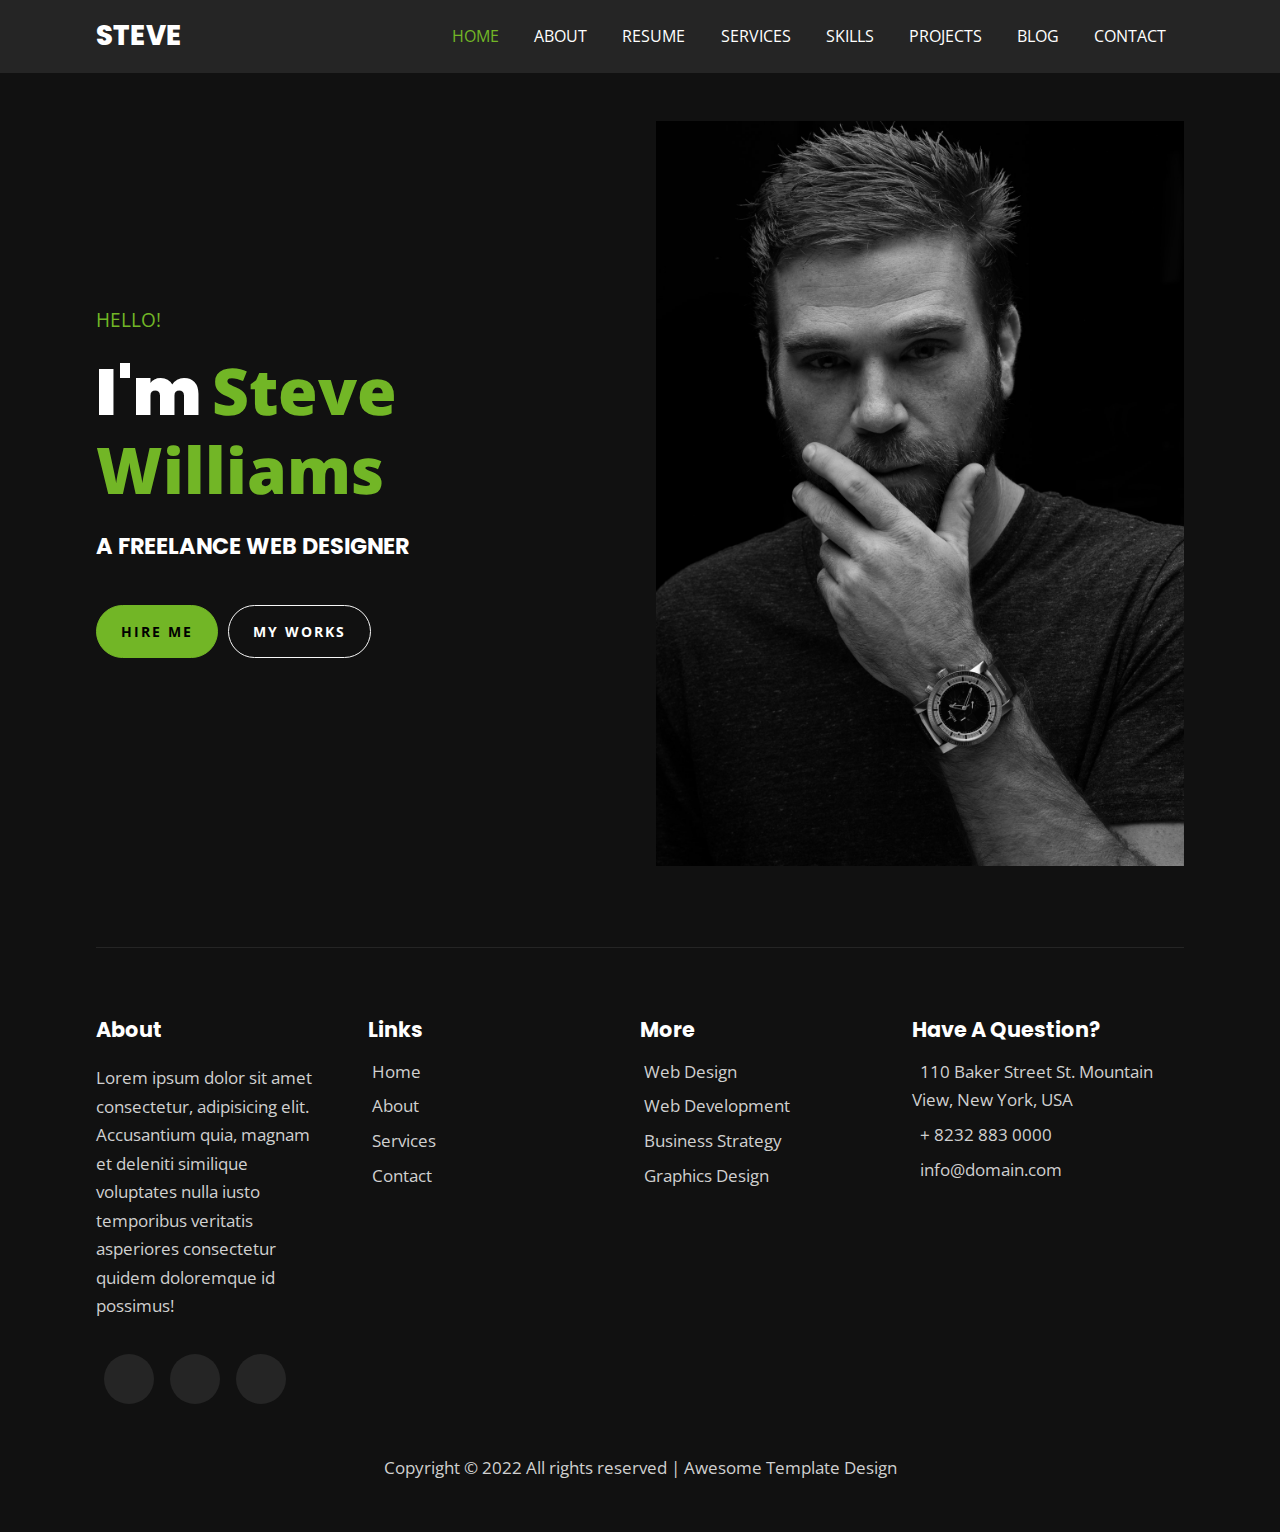
==== index.html @ fff0a77c "first commit" ====
<!DOCTYPE html>
<html>
  <head>
    <meta charset="utf-8">
    <meta http-equiv="X-UA-Compatible" content="IE=edge">
    <title>Home</title>
    <meta name="description" content="">
    <meta name="viewport" content="width=device-width, initial-scale=1">
    <!-- utility css file -->
    <link rel="stylesheet" href="css/utility.css">
    <!-- style css file -->
    <link rel = "stylesheet" href = "css/style.css">
    <!-- fontawesome cdn -->
    <link rel="stylesheet" href="https://cdnjs.cloudflare.com/ajax/libs/font-awesome/5.15.1/css/all.min.css" integrity="sha512-+4zCK9k+qNFUR5X+cKL9EIR+ZOhtIloNl9GIKS57V1MyNsYpYcUrUeQc9vNfzsWfV28IaLL3i96P9sdNyeRssA==" crossorigin="anonymous" />
    <!-- google fonts -->
    <link href="https://fonts.googleapis.com/css2?family=Open+Sans:wght@300;400;600;700;800&family=Poppins:wght@200;300;400;500;600;700;800;900&display=swap" rel="stylesheet">
  </head>
  <body>
    
    <!-- navbar section -->
    <nav class = "navbar">
      <div class = "container">
        <div class = "brand-and-toggler">
          <a href = "index.html" class = "navbar-brand">steve</a>
          <button type = "button" class = "navbar-toggler" id = "navbar-toggler">
            <span>
              <i class = "fas fa-bars"></i>
            </span>
          </button>
        </div>

        <div class = "navbar-collapse">
          <ul class = "navbar-nav">
            <li class = "nav-item nav-active">
              <a href = "index.html" class = "nav-link">home</a>
            </li>
            <li class = "nav-item">
              <a href = "about.html" class = "nav-link">about</a>
            </li>
            <li class = "nav-item">
              <a href = "resume.html" class = "nav-link">resume</a>
            </li>
            <li class = "nav-item">
              <a href = "services.html" class = "nav-link">services</a>
            </li>
            <li class = "nav-item">
              <a href = "skills.html" class = "nav-link">skills</a>
            </li>
            <li class = "nav-item">
              <a href = "projects.html" class = "nav-link">projects</a>
            </li>
            <li class = "nav-item">
              <a href = "blog.html" class = "nav-link">blog</a>
            </li>
            <li class = "nav-item">
              <a href = "contact.html" class = "nav-link">contact</a>
            </li>
          </ul>
        </div>
      </div>
    </nav>
    <!-- end of navbar section -->



    <!-- home page -->
    <section class = "home container">
      <div class = "row">
        <div class = "row-left">
          <h3>hello!</h3>
          <h1>i'm <span>steve williams</span></h1>
          <h2>a freelance web designer</h2>
          <div class = "home-pg-btn">
            <button type = "button" class = "btn">hire me</button>
            <button type = "button" class = "btn">my works</button>
          </div>
        </div>

        <div class = "row-right">
          <div class = "img-border">
            <div class = "img-container">
              <img src = "assets/my-photo.jpg" alt = "my photo">
            </div>
          </div>
        </div>
      </div>
    </section>
    <!-- end of home page -->
    

    <!-- footer -->
    <footer class = "footer container">
      <div class = "row">
        <div class = "col">
          <h3 class = "footer-title">about</h3>
          <p class = "text">Lorem ipsum dolor sit amet consectetur, adipisicing elit. Accusantium quia, magnam et deleniti similique voluptates nulla iusto temporibus veritatis asperiores consectetur quidem doloremque id possimus!</p>
          <div class = "social-links">
            <a href = "#"><i class = "fab fa-twitter"></i></a>
            <a href = "#"><i class = "fab fa-facebook"></i></a>
            <a href = "#"><i class = "fab fa-instagram"></i></a>
          </div>
        </div>

        <div class = "col">
          <h3 class = "footer-title">links</h3>
          <div class = "footer-links">
            <a href = "#" class = "text">
              <i class = "fas fa-long-arrow-alt-right"></i>
              home
            </a>
            <a href = "#" class = "text">
              <i class = "fas fa-long-arrow-alt-right"></i>
              about
            </a>
            <a href = "#" class = "text">
              <i class = "fas fa-long-arrow-alt-right"></i>
              services
            </a>
            <a href = "#" class = "text">
              <i class = "fas fa-long-arrow-alt-right"></i>
              contact
            </a>
          </div>
        </div>

        <div class = "col">
          <h3 class = "footer-title">more</h3>
          <div class = "footer-links">
            <a href = "#" class = "text">
              <i class = "fas fa-long-arrow-alt-right"></i>
              web design
            </a>
            <a href = "#" class = "text">
              <i class = "fas fa-long-arrow-alt-right"></i>
              web development
            </a>
            <a href = "#" class = "text">
              <i class = "fas fa-long-arrow-alt-right"></i>
              business strategy
            </a>
            <a href = "#" class = "text">
              <i class = "fas fa-long-arrow-alt-right"></i>
              graphics design
            </a>
          </div>
        </div>

        <div class = "col">
          <h3 class = "footer-title">have a question?</h3>
          <div>
            <span>
              <i class = "fas fa-map-marker-alt"></i>
            </span>
            <span class = "text">110 Baker Street St. Mountain View, New York, USA</span>
          </div>

          <div>
            <span>
              <i class = "fas fa-phone"></i>
            </span>
            <span class = "text">+ 8232 883 0000</span>
          </div>

          <div>
            <span>
              <i class = "fas fa-envelope"></i>
            </span>
            <span class = "text">info@domain.com</span>
          </div>
        </div>
      </div>

      <div class = "footer-text">
        <p class = "text">Copyright &copy; 2022 All rights reserved | Awesome Template Design</p>
      </div>
    </footer>
    <!-- end of footer -->


    <!-- custom js file -->
    <script src="js/script.js"></script>
  </body>
</html>
---- css/utility.css ----
/* setup and common stylings */
:root{
    --poppins: 'Poppins', sans-serif;
    --sans: 'Open Sans', sans-serif;
    --green: #72b626;
    --black: #111;
    --nero: #252525;
    --transition: all 0.4s ease;
}
*{
    box-sizing: border-box;
    padding: 0;
    margin: 0;
    font-family: var(--sans);
}
body{
    color: #fff;
    line-height: 1.5;
    background: var(--black);
    overflow-x: hidden;
}
a{
    color: #fff;
    text-decoration: none;
}
img{
    width: 100%;
    display: block;
}
ul li{
    list-style-type: none;
}
h1, h2, h3, h4, h5, h6, p{
    padding: 0.6rem 0;
}

/* button */
.btn{
    border: none;
    margin: 1rem 0;
    border-radius: 35px;
    background: var(--green);
    font-size: 0.9rem;
    text-transform: uppercase;
    padding: 1rem 1.5rem;
    font-weight: 700;
    letter-spacing: 2px;
    display: inline-block;
    cursor: pointer;
    transition: var(--transition);
}
.btn:hover{
    opacity: 0.7;
}

.text{
    font-size: 1.05rem;
    color: #d0d0d0;
    line-height: 1.7;
}

/* title */
.title{
    position: relative;
}
.title > h2{
    font-size: 3rem;
    font-family: var(--poppins);
    text-align: center;
    text-transform: capitalize;
    font-weight: 900;
    color: var(--nero);
}
.title div{
    position: absolute;
    top: 50%;
    left: 50%;
    text-align: center;
    width: 100%;
    transform: translate(-50%, -50%);
}
.title div h2{
    text-transform: capitalize;
    font-size: 2rem;
    font-family: var(--poppins);
    font-weight: 800;
}
.container{
    width: 90vw;
    margin: 0 auto;
}

@media screen and (min-width: 500px){
    .title > h2{
        font-size: 6rem;
    }
    .title div h2{
        font-size: 3rem;
    }
}

@media screen and (min-width: 992px){
    .container{
        width: 88vw;
    }
}
@media screen and (min-width: 1200px){
    .container{
        width: 85vw;
    }
}

/* animation and transition stopper styling */
.resize-animation-stopper *{
    animation: none !important;
    transition: none !important;
}
---- css/style.css ----
/* #### navbar #### */
.navbar{
    position: fixed;
    z-index: 999;
    top: 0;
    left: 0;
    background: var(--nero);
    width: 100%;
}
.brand-and-toggler{
    display: flex;
    justify-content: space-between;
    padding: 1rem 0;
}
.navbar-brand{
    text-transform: uppercase;
    font-family: var(--poppins);
    font-size: 1.7rem;
    font-weight: 800;
}
.navbar-toggler{
    border: none;
    font-size: 1.7rem;
    background: none;
    color: #fff;
    cursor: pointer;
    outline: none;
    transition: var(--transition);
}
.navbar-toggler:hover{
    opacity: 0.8;
}
.navbar-collapse{
    height: 0;
    overflow: hidden;
    transition: var(--transition);
}
.nav-item{
    text-align: center;
    padding: 0.6rem;
    position: relative;
}
.nav-item::after{
    content: "";
    position: absolute;
    bottom: 4px;
    left: 50%;
    transform: translateX(-50%);
    border-radius: 5px;
    width: 0;
    height: 2px;
    background: var(--green);
    transition: var(--transition);
}
.nav-item:hover::after{
    width: 100px;
}
.nav-link{
    text-transform: uppercase;
    font-size: 1.2rem;
    transition: var(--transition);
}
.nav-link:hover{
    color: var(--green);
}
.nav-active .nav-link{
    color: var(--green);
}

/*** show nav class ***/
.showNav{
    height: 385px;
}

/* #### HOME PAGE #### */
.home{
    padding: 5rem 0 2.5rem 0;
}
.home .row > div{
    height: 60vh;
    display: flex;
    flex-direction: column;
    justify-content: center;
    align-items: center;
    border: 2px solid var(--nero);
    border-radius: 10px;
    margin: 2rem 0;
}
.home .row-left{
    text-align: center;
}
.home .row-left h3{
    color: var(--green);
    font-weight: 400;
    text-transform: uppercase;
}
.home .row-left h1{
    font-size: 2rem;
    font-family: var(--poppins);
    text-transform: capitalize;
    line-height: 1.2;
    font-weight: 900;
}
.home .row-left h1 span{
    color: var(--green);
}
.home .row-left h2{
    text-transform: uppercase;
    font-family: var(--poppins);
    font-size: 1rem;
}
.home-pg-btn{
    display: flex;
    margin: 1rem 0;
}
.home-pg-btn button{
    padding: 0.8rem;
    margin-right: 0.6rem;
    border: 1px solid #f7f7f7;
}
.home-pg-btn button:first-child{
    border-color: var(--green);
}
.home-pg-btn button:last-child{
    background: transparent;
    color: #fff;
}
.home .img-container{
    position: relative;
    width: 240px;
    height: 240px;
    border-radius: 50%;
    overflow: hidden;
}
.home .img-border{
    background: var(--nero);
    width: 245px;
    height: 245px;
    border-radius: 50%;
    display: flex;
    justify-content: center;
    align-items: center;
}

/* #### ABOUT PAGE #### */
.about{
    padding: 5rem 0 2.5rem 0;
}
.about .row-right{
    padding: 3rem 0;
}
.about .row-right p{
    margin: 1rem 0;
}
.about-content{
    margin: 1.5rem 0;
}
.about-content li{
    display: flex;
    margin: 0.6rem 0;
}
.about-content li span{
    flex: 1;
}
.about-content li span:first-child{
    color: #fff;
    font-weight: 600;
}
.about .row-right h3{
    color: var(--green);
    font-size: 1.5rem;
}
.about .row-right h3 span{
    color: #fff;
    font-weight: 400;
}

/* #### RESUME PAGE #### */
.resume{
    padding: 5rem 0 2.5rem 0;
}
.resume > .text{
    width: 70%;
    margin: 1.5rem auto;
    text-align: center;
}
.resume .item{
    padding: 0 2.5rem;
    margin: 2rem;
    border-left: 1px solid var(--nero);
    position: relative;
}
.resume .item > span{
    background: var(--nero);
    border-radius: 15px;
    padding: 0.25rem 0.7rem;
    text-transform: uppercase;
    font-size: 0.8rem;
    font-weight: 600;
}
.resume .item h2{
    text-transform: uppercase;
    font-weight: 600;
    font-size: 1.2rem;
}
.resume .item h2 span{
    font-size: 1rem;
    color: #d0d0d0;
}
.resume .item .text{
    font-size: 1rem;
    padding-bottom: 0;
}
.resume .icon{
    position: absolute;
    top: 0;
    width: 50px;
    height: 50px;
    background: var(--green);
    border-radius: 50%;
    display: flex;
    justify-content: center;
    align-items: center;
    left: -25px;
}

/* #### SERVICES PAGE #### */
.services{
    padding: 5rem 0 2.5rem 0;
}
.services > .text{
    width: 70%;
    margin: 1.5rem auto;
    text-align: center;
}
.services .item{
    text-align: center;
    padding: 1.5rem 0 4rem 0;
    background: var(--nero);
    margin: 1.5rem 0;
    cursor: pointer;
    transition: var(--transition);
}
.services .item span{
    font-size: 5rem;
    color: var(--green);
}
.services .item h2{
    text-transform: uppercase;
    font-size: 1rem;
    font-weight: 600;
    letter-spacing: 3px;
    position: relative;
}
.services .item h2::after{
    content: "";
    position: absolute;
    bottom: 0;
    background: var(--green);
    width: 50px;
    height: 0.5px;
    left: 50%;
    transform: translateX(-50%);
}
.services .item:hover{
    background: var(--green);
}
.services .item:hover span{
    color: #fff;
}
.services .item:hover h2{
    color: var(--black);
}
.services .item:hover h2::after{
    background: var(--black);
}
.services .btn{
    margin: 2.5rem auto 1rem auto;
    display: block;
}


/* #### SKILLS PAGE #### */
.skills{
    padding: 5rem 0 2.5rem 0;
}
.skills > .text{
    width: 70%;
    margin: 1.5rem auto;
    text-align: center;
}
.skills .row{
    margin: 1rem 0;
}
.skills .item{
    padding: 0.5rem 0;
    margin: 0.3rem 0;
}
.skills .item-text{
    display: flex;
    justify-content: flex-start;
    font-weight: 600;
    font-size: 1.3rem;
    position: relative;
}
.skills .item-text span:last-child{
    position: absolute;
}
.skills .item-text .w-90{
    margin-left: 85%;
}
.skills .item-text .w-75{
    margin-left: 70%;
}
.skills .item-text .w-85{
    margin-left: 80%;
}
.skills .item-text .w-80{
    margin-left: 75%;
}
.skills .item-text .w-60{
    margin-left: 55%;
}
.skills .item-text .w-68{
    margin-left: 63%;
}
.progress{
    margin: 0.8rem 0;
    border-radius: 10px;
    height: 16px;
    width: 100%;
    background-color: var(--nero);
    overflow: hidden;
}
.progress-bar{
    background: var(--green);
    height: 100%;
    border-top-right-radius: 2px;
    border-bottom-right-radius: 2px;
}
.progress-bar.w-90{
    width: 90%;
}
.progress-bar.w-75{
    width: 75%;
}
.progress-bar.w-85{
    width: 85%;
}
.progress-bar.w-80{
    width: 80%;
}
.progress-bar.w-60{
    width: 60%;
}
.progress-bar.w-68{
    width: 68%;
}

/* #### PROJECTS PAGE #### */
.projects{
    padding: 5rem 0 2.5rem 0;
}
.projects > .text{
    width: 70%;
    margin: 1.5rem auto;
    text-align: center;
}
.projects .item{
    margin: 2rem 0;
    height: 320px;
    width: 100%;
    position: relative;
}
.projects .row .item:nth-child(1){
    background: url(../assets/project-img-1.jpg) center/cover no-repeat;
}
.projects .row .item:nth-child(2){
    background: url(../assets/project-img-2.jpg) center/cover no-repeat;
}
.projects .row .item:nth-child(3){
    background: url(../assets/project-img-3.jpg) center/cover no-repeat;
}
.projects .row .item:nth-child(4){
    background: url(../assets/project-img-4.jpg) center/cover no-repeat;
}
.projects .row .item:nth-child(5){
    background: url(../assets/project-img-5.jpg) center/cover no-repeat;
}
.projects .row .item:nth-child(6){
    background: url(../assets/project-img-6.jpg) center/cover no-repeat;
}
.projects .item .item-overlay{
    position: absolute;
    top: 0;
    left: 0;
    width: 100%;
    height: 100%;
    background: var(--green);
    text-align: center;
    display: flex;
    flex-direction: column;
    justify-content: center;
    padding: 1.5rem;
    opacity: 0;
    transition: var(--transition);
}
.projects .item .item-overlay a{
    text-transform: capitalize;
    font-size: 1.25rem;
    font-weight: 400;
    font-family: var(--poppins);
}
.projects .item .item-overlay h3{
    text-transform: uppercase;
    font-size: 1rem;
    letter-spacing: 3px;
}
.projects .item:hover .item-overlay{
    opacity: 0.9;
}

/* #### BLOG PAGE #### */
.blog{
    padding: 5rem 0 2.5rem 0;
}
.blog > .text{
    width: 70%;
    margin: 1.5rem auto;
    text-align: center;
}
.blog .item{
    margin: 1rem 0;
    background: var(--nero);
    border-radius: 5px;;
    overflow: hidden;
}
.blog .item .item-img{
    border-bottom: 8px solid var(--green);
    overflow: hidden;
}
.blog .item .item-img img{
    transition: var(--transition);
}
.blog .item .item-img:hover img{
    transform: scale(1.2);
}
.blog .item .item-content{
    padding: 1.5rem;
}
.blog .item .item-content span{
    color: var(--green);
    text-transform: uppercase;
}
.blog .item .item-content span .fas{
    font-size: 0.85rem;
}
.blog .item .item-content h2{
    font-family: var(--poppins);
    font-weight: 400;
    font-size: 1.4rem;
}
.blog .pagination{
    margin: 3rem 0 0.5rem 0;
    display: flex;
    align-items: center;
    justify-content: center;
}
.blog .page-link{
    background: var(--nero);
    display: block;
    width: 50px;
    height: 50px;
    margin: 0 0.6rem;
    display: flex;
    justify-content: center;
    align-items: center;
    border-radius: 50%;
    font-weight: 700;
    transition: var(--transition);
}

.blog .page-link:nth-child(2){
    background: var(--green);
}
.blog .page-link:hover{
    background: var(--green);
}

/* #### CONTACT PAGE #### */
.contact{
    padding: 5rem 0 2.5rem 0;
}
.contact > .text{
    width: 70%;
    margin: 1.5rem auto;
    text-align: center;
}
.contact .row{
    margin: 1rem 0;
}
.contact .row > div{
    margin: 2.5rem 0;
    padding: 2rem 0;
}
.contact .col-left h2{
    text-transform: uppercase;
}
.contact .contact-info{
    margin: 1rem 0;
    padding: 0.5rem 0;
    display: flex;
    align-items: center;
}
.contact .contact-info > span{
    color: var(--green);
    font-size: 2.6rem;
    margin-right: 1.2rem;
}
.contact .contact-info h3{
    font-size: 1rem;
    font-weight: 400;
}
.contact .contact-info h3 span{
    text-transform: uppercase;
    font-size: 1.05rem;
}
.contact .contact-social-links{
    display: flex;
}
.contact .contact-social-links a{
    display: block;
    width: 50px;
    height: 50px;
    background: var(--nero);
    margin: 0 0.6rem;
    display: flex;
    justify-content: center;
    align-items: center;
    border-radius: 50%;
    transition: var(--transition);
}
.contact .contact-social-links a:first-child{
    margin-left: 0;
}
.contact .contact-social-links a:hover{
    background: var(--green);
}
.contact-form input, .contact-form textarea{
    width: 100%;
    margin: 1rem 0;
    background: var(--nero);
    border: 2px solid transparent;
    font-size: 1rem;
    padding: 0.8rem 1rem;
    border-radius: 25px;
    outline: 0;
    caret-color: #fff;
}
.contact-form input:focus, .contact-form textarea:focus{
    border-color: var(--green);
}
.contact-form input::placeholder,
.contact-form textarea::placeholder{
    text-transform: uppercase;
}




/* #### footer #### */
.footer{
    padding: 2.5rem 0;
    border-top: 1.5px solid #252525;
}
.footer-title{
    text-transform: capitalize;
    font-size: 1.3rem;
    font-family: var(--poppins);
    font-weight: 700;
}
.footer .col{
    text-align: center;
    padding: 1rem 0;
}
.footer .col:first-child .text{
    width: 80%;
    margin: 0 auto;
}
.social-links{
    display: flex;
    justify-content: center;
}
.social-links a{
    background: var(--nero);
    width: 50px;
    height: 50px;
    font-size: 1.5rem;
    display: flex;
    justify-content: center;
    align-items: center;
    border-radius: 50%;
    margin: 1.5rem 0.5rem;
    transition: var(--transition);
}
.social-links a:hover{
    background: var(--green);
}
.footer-links a{
    display: block;
    text-transform: capitalize;
    padding: 0.2rem 0;
    transition: var(--transition);
}
.footer-links a .fas{
    display: none;
}
.footer-links a:hover{
    color: #fff;
}
.footer .col:last-child div{
    padding: 0.2rem 0;
}
.footer .col:last-child .fas{
    padding-right: 0.5rem;
}
.footer-text .text{
    text-align: center;
}






/* #### Media Queries #### */
@media screen and (min-width: 500px){
    /* home page */
    .home .row-left h1{
        font-size: 4rem;
    }
    .home .row-left h2{
        font-size: 1.4rem;
    }
    .home-pg-btn button{
        padding: 1rem 1.5rem;
    }
    .home .img-container{
        width: 320px;
        height: 320px;
    }
    .home .img-border{
        width: 325px;
        height: 325px;
    }
}

@media screen and (min-width: 768px){
    /* footer */
    .footer .row{
        display: grid;
        grid-template-columns: repeat(2, 1fr);
    }
    /* about page */
    .about .row-left{
        width: 400px;
        height: 400px;
        margin: 1rem auto;
        overflow: hidden;
        border-radius: 50%;
        position: relative;
    }
    /* resume page */
    .resume .row{
        display: grid;
        grid-template-columns: repeat(2, 1fr);
    }
    /* services page */
    .services .row{
        display: flex;
        flex-wrap: wrap;
    }
    .services .item{
        flex: 0 0 calc(50% - 2rem);
        margin: 1rem;
    }
    /* skills page */
    .skills .row{
        display: grid;
        grid-template-columns: repeat(2, 1fr);
        grid-gap: 2rem;
    }
    /* projects page */
    .projects .row{
        display: grid;
        grid-template-columns: repeat(3, 1fr);
        grid-gap: 2rem;
    }
    .projects .row .item{
        margin: 0;
    }
    .projects .row .item:nth-child(2){
        grid-column: 2/4;
    }
    .projects .row .item:nth-child(3){
        grid-column: 1/3;
    }
    .projects .row .item:nth-child(6){
        grid-column: 2/4;
    }

    /* blog page */
    .blog .row{
        display: grid;
        grid-template-columns: repeat(2, 1fr);
        grid-gap: 2rem;
    }
    /* contact page */
    .contact-form .form-group{
        display: grid;
        grid-template-columns: repeat(3, 1fr);
        grid-gap: 1rem;
    }
    .contact .row > div{
        margin: 0;
    }
}

@media screen and (min-width: 992px){
    /* navbar section */
    .navbar-toggler{
        display: none;
    }
    .navbar .container{
        display: flex;
        flex-wrap: wrap;
        justify-content: space-between;
        align-items: center;
    }
    .navbar-nav{
        display: flex;
        justify-content: flex-end;
    }
    .navbar-collapse{
        height: 100%;
        flex: 1 0 auto;
    }
    .brand-and-toggler{
        flex: 0 0 100px;
    }
    .nav-item{
        margin: 0 0.5rem;
    }
    .nav-link{
        font-size: 1rem;
    }

    /* home page */
    .home .row{
        display: grid;
        grid-template-columns: repeat(2, 1fr);
        grid-gap: 2rem;
    }
    .home .row > div{
        height: calc(100vh - 73px);
        border: none;
        margin: 0;
        align-items: flex-start;
    }
    .home .row-left{
        text-align: left;
    }
    .home .img-container{
        width: 100%;
        height: 100%;
        border-radius: unset;
    }
    .home .img-border{
        height: 90%;
        width: 100%;
        transition: var(--transition);
        border-radius: unset;
        background: transparent;
    }
    .home .img-border:hover{
        transform: translateY(-14px);
    }

    /* about page */
    .about .row{
        display: grid;
        grid-template-columns: repeat(2, 1fr);
        align-items: center;
        grid-gap: 2rem;
    }
    /* services page */
    .services .item{
        flex: 0 0 calc(33.33% - 2rem);
    }
    /* contact page */
    .contact .row{
        display: grid;
        grid-template-columns: repeat(2, 1fr);
        grid-gap: 2rem;
    }
}

@media screen and (min-width: 1200px){
    /* footer */
    .footer .row{
        grid-template-columns: repeat(4, 1fr);
    }
    .footer .row .col{
        text-align: left;
    }
    .footer .col:first-child .text{
        margin: 0;
    }
    .social-links{
        justify-content: flex-start;
    }
    .footer-links a .fas{
        display: inline-block;
    }

    /* blog page */
    .blog .row{
        grid-template-columns: repeat(3, 1fr);
    }
}
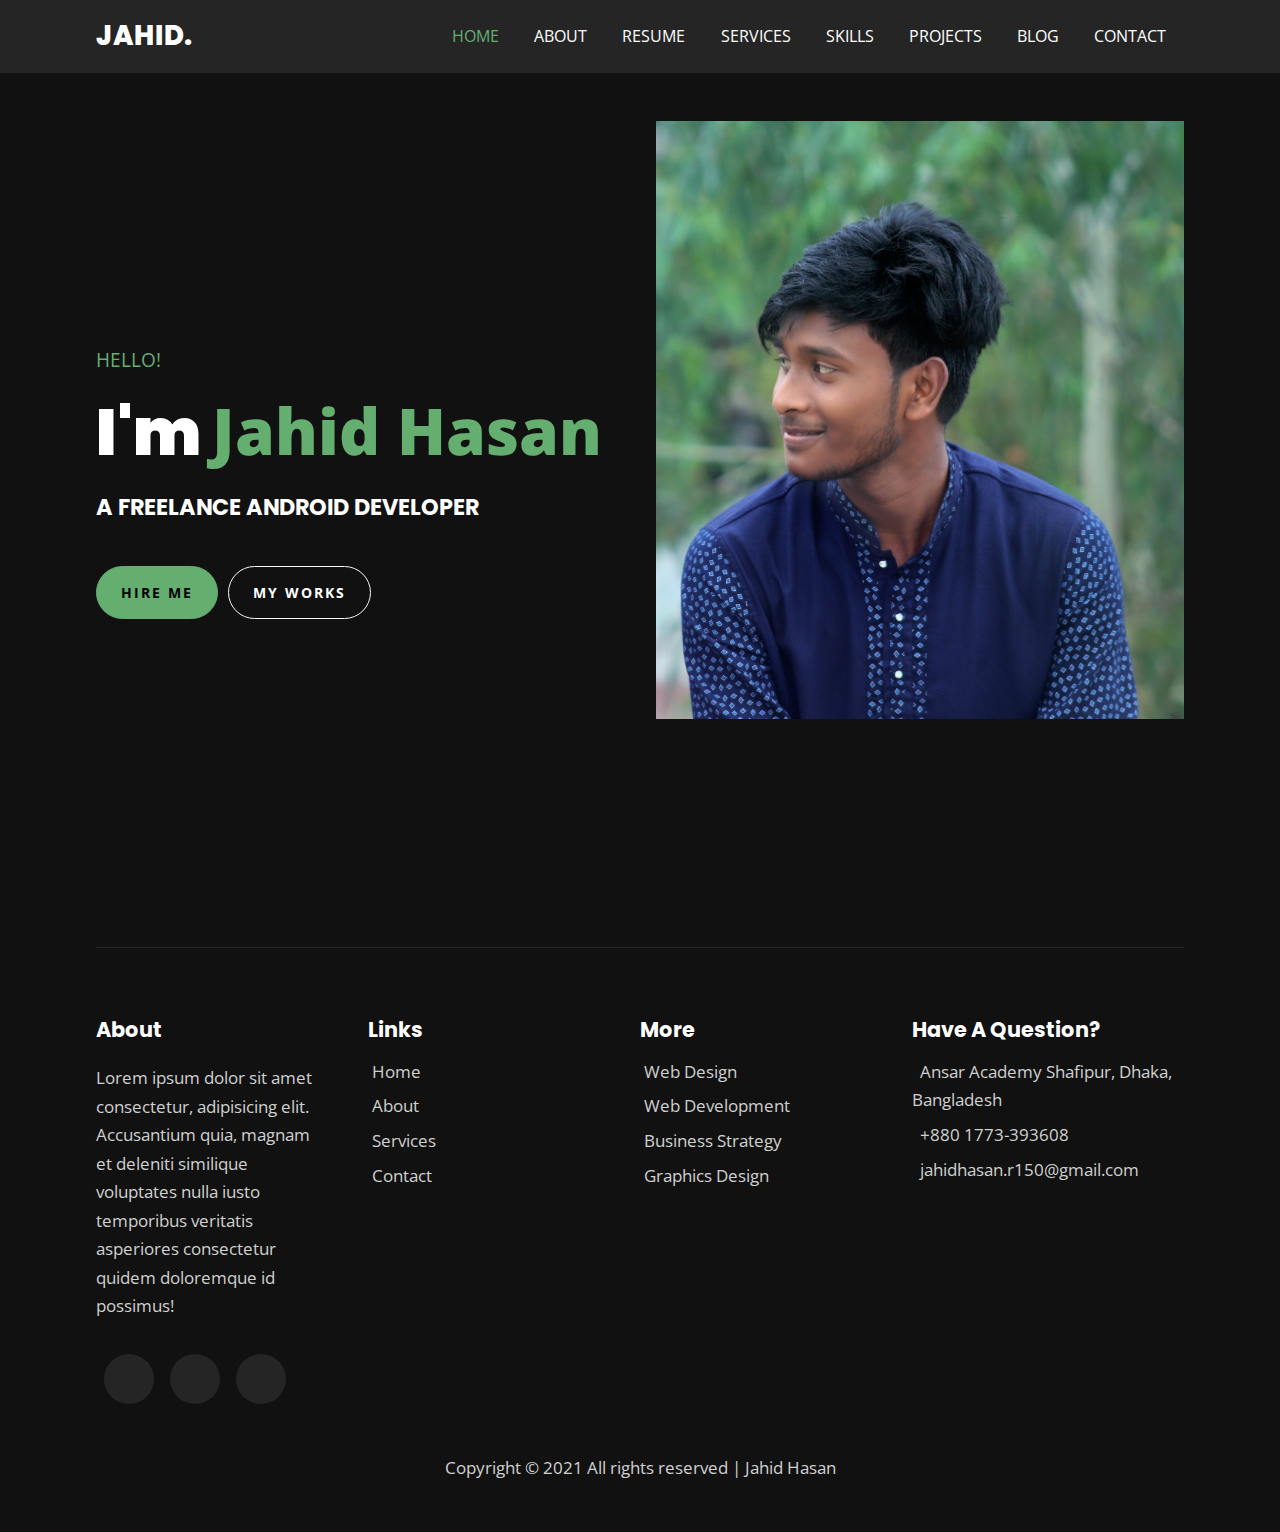
==== commit 7ea1bcd0: "update" ====
--- a/index.html
+++ b/index.html
@@ -3,7 +3,7 @@
   <head>
     <meta charset="utf-8">
     <meta http-equiv="X-UA-Compatible" content="IE=edge">
-    <title>Home</title>
+    <title>Jahid Hasan</title>
     <meta name="description" content="">
     <meta name="viewport" content="width=device-width, initial-scale=1">
     <!-- utility css file -->
@@ -21,7 +21,7 @@
     <nav class = "navbar">
       <div class = "container">
         <div class = "brand-and-toggler">
-          <a href = "index.html" class = "navbar-brand">steve</a>
+          <a href = "index.html" class = "navbar-brand">Jahid.</a>
           <button type = "button" class = "navbar-toggler" id = "navbar-toggler">
             <span>
               <i class = "fas fa-bars"></i>
@@ -68,8 +68,8 @@
       <div class = "row">
         <div class = "row-left">
           <h3>hello!</h3>
-          <h1>i'm <span>steve williams</span></h1>
-          <h2>a freelance web designer</h2>
+          <h1>i'm <span> Jahid Hasan</span></h1>
+          <h2>a freelance Android Developer</h2>
           <div class = "home-pg-btn">
             <button type = "button" class = "btn">hire me</button>
             <button type = "button" class = "btn">my works</button>
@@ -151,27 +151,27 @@
             <span>
               <i class = "fas fa-map-marker-alt"></i>
             </span>
-            <span class = "text">110 Baker Street St. Mountain View, New York, USA</span>
+            <span class = "text">Ansar Academy Shafipur, Dhaka, Bangladesh</span>
           </div>
 
           <div>
             <span>
               <i class = "fas fa-phone"></i>
             </span>
-            <span class = "text">+ 8232 883 0000</span>
+            <span class = "text">+880 1773-393608</span>
           </div>
 
           <div>
             <span>
               <i class = "fas fa-envelope"></i>
             </span>
-            <span class = "text">info@domain.com</span>
+            <span class = "text">jahidhasan.r150@gmail.com</span>
           </div>
         </div>
       </div>
 
       <div class = "footer-text">
-        <p class = "text">Copyright &copy; 2022 All rights reserved | Awesome Template Design</p>
+        <p class = "text">Copyright &copy; 2021 All rights reserved | Jahid Hasan</p>
       </div>
     </footer>
     <!-- end of footer -->
--- a/css/utility.css
+++ b/css/utility.css
@@ -2,7 +2,7 @@
 :root{
     --poppins: 'Poppins', sans-serif;
     --sans: 'Open Sans', sans-serif;
-    --green: #72b626;
+    --green: #64AE70;
     --black: #111;
     --nero: #252525;
     --transition: all 0.4s ease;
--- a/css/style.css
+++ b/css/style.css
@@ -18,6 +18,7 @@
     font-size: 1.7rem;
     font-weight: 800;
 }
+
 .navbar-toggler{
     border: none;
     font-size: 1.7rem;
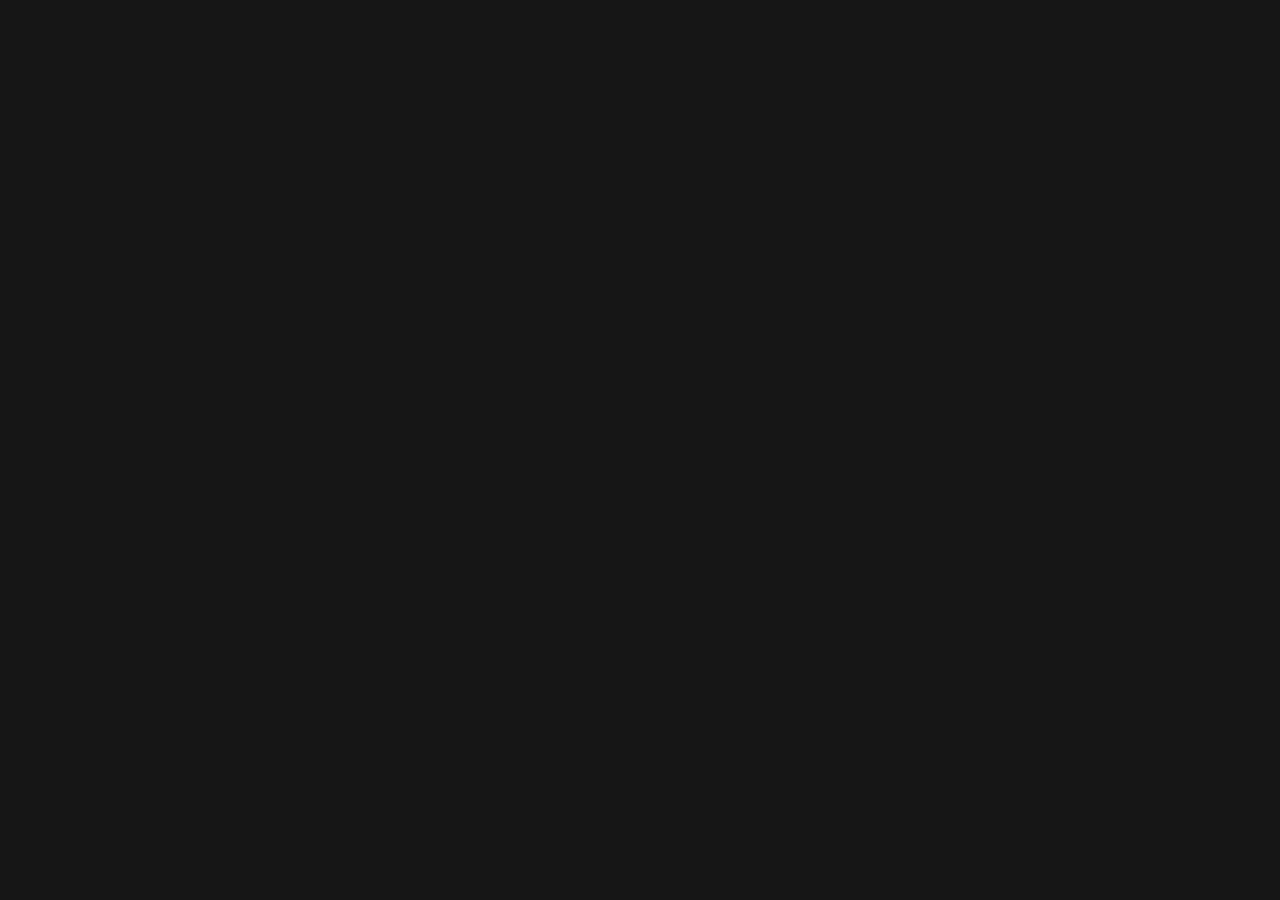
==== commit 94662a79: "new" ====
--- a/index.html
+++ b/index.html
@@ -1,183 +1,724 @@
 <!DOCTYPE html>
-<html>
-  <head>
-    <meta charset="utf-8">
-    <meta http-equiv="X-UA-Compatible" content="IE=edge">
-    <title>Jahid Hasan</title>
-    <meta name="description" content="">
-    <meta name="viewport" content="width=device-width, initial-scale=1">
-    <!-- utility css file -->
-    <link rel="stylesheet" href="css/utility.css">
-    <!-- style css file -->
-    <link rel = "stylesheet" href = "css/style.css">
-    <!-- fontawesome cdn -->
-    <link rel="stylesheet" href="https://cdnjs.cloudflare.com/ajax/libs/font-awesome/5.15.1/css/all.min.css" integrity="sha512-+4zCK9k+qNFUR5X+cKL9EIR+ZOhtIloNl9GIKS57V1MyNsYpYcUrUeQc9vNfzsWfV28IaLL3i96P9sdNyeRssA==" crossorigin="anonymous" />
-    <!-- google fonts -->
-    <link href="https://fonts.googleapis.com/css2?family=Open+Sans:wght@300;400;600;700;800&family=Poppins:wght@200;300;400;500;600;700;800;900&display=swap" rel="stylesheet">
-  </head>
-  <body>
-    
-    <!-- navbar section -->
-    <nav class = "navbar">
-      <div class = "container">
-        <div class = "brand-and-toggler">
-          <a href = "index.html" class = "navbar-brand">Jahid.</a>
-          <button type = "button" class = "navbar-toggler" id = "navbar-toggler">
-            <span>
-              <i class = "fas fa-bars"></i>
-            </span>
-          </button>
-        </div>
+<html class="no-js vlt-is--homepage vlt-is--footer-fixed" lang="en">
 
-        <div class = "navbar-collapse">
-          <ul class = "navbar-nav">
-            <li class = "nav-item nav-active">
-              <a href = "index.html" class = "nav-link">home</a>
-            </li>
-            <li class = "nav-item">
-              <a href = "about.html" class = "nav-link">about</a>
-            </li>
-            <li class = "nav-item">
-              <a href = "resume.html" class = "nav-link">resume</a>
-            </li>
-            <li class = "nav-item">
-              <a href = "services.html" class = "nav-link">services</a>
-            </li>
-            <li class = "nav-item">
-              <a href = "skills.html" class = "nav-link">skills</a>
-            </li>
-            <li class = "nav-item">
-              <a href = "projects.html" class = "nav-link">projects</a>
-            </li>
-            <li class = "nav-item">
-              <a href = "blog.html" class = "nav-link">blog</a>
-            </li>
-            <li class = "nav-item">
-              <a href = "contact.html" class = "nav-link">contact</a>
-            </li>
-          </ul>
-        </div>
-      </div>
-    </nav>
-    <!-- end of navbar section -->
+<head>
+	<meta charset="utf-8">
+	<title>Gilber - Homepage</title>
+	<meta name="description" content="Personal CV/Resume HTML5 Template">
+	<meta http-equiv="X-UA-Compatible" content="IE=edge">
+	<meta name="viewport" content="width=device-width, initial-scale=1, maximum-scale=1">
+	<!--Favicon-->
+	<link rel="icon" type="image/svg" href="assets/img/root/favicon.svg">
+	<!--Framework-->
+	<link rel="stylesheet" href="assets/css/framework/bootstrap.min.css">
+	<!--Fonts-->
+	<link rel="stylesheet" href="assets/fonts/Gilroy/style.css">
+	<!--Icons-->
+	<link rel="stylesheet" href="assets/fonts/LineIcons/Pro-Regular/font-css/LineIcons.css">
+	<!--Plugins-->
+	<link rel="stylesheet" href="assets/css/vlt-plugins.min.css">
+	<!--Style-->
+	<link rel="stylesheet" href="assets/css/vlt-main.min.css">
+	<!--Custom-->
+	<link rel="stylesheet" href="assets/css/custom.css">
+</head>
 
+<body class=" animsition">
+	<!--Header-->
+	<header class="vlt-header vlt-header--default">
+		<div class="vlt-navbar vlt-navbar--main vlt-navbar--transparent vlt-navbar--sticky">
+			<div class="vlt-navbar-background"></div>
+			<div class="vlt-navbar-inner">
+				<div class="vlt-navbar-inner--left">
+					<!--Logo--><a class="vlt-navbar-logo" href="index.html"><img src="assets/img/root/logo.svg" alt="Gilber"></a>
+				</div>
+				<div class="vlt-navbar-inner--center">
+					<div class="container">
+						<nav class="vlt-default-menu__navigation">
+							<!--Navigation-->
+							<ul class="sf-menu">
+								<li data-menuanchor="Home"><a href="#Home">Home</a>
+								</li>
+								<li data-menuanchor="About"><a href="#About">About</a>
+								</li>
+								<li data-menuanchor="Projects"><a href="#Projects">Projects</a>
+								</li>
+								<li data-menuanchor="Education"><a href="#Education">Education</a>
+								</li>
+								<li data-menuanchor="Testimonials"><a href="#Testimonials">Testimonials</a>
+								</li>
+								<li data-menuanchor="Partners"><a href="#Partners">Partners</a>
+								</li>
+								<li data-menuanchor="Blog"><a href="#Blog">Blog</a>
+								</li>
+								<li data-menuanchor="Contact"><a href="#Contact">Contact</a>
+								</li>
+							</ul>
+						</nav>
+					</div>
+				</div>
+				<div class="vlt-navbar-inner--right">
+					<div class="d-flex align-items-center">
+						<!--Contacts-->
+						<div class="vlt-navbar-contacts"><a href="tel:+72126742510">+7 (212) 674-25-10</a></div>
+						<!--Menu Burger--><a class="vlt-menu-burger js-offcanvas-menu-open" href="#"><svg xmlns="http://www.w3.org/2000/svg" width="24" height="24" viewBox="0 0 24 24" fill="none" stroke="currentColor" stroke-width="2" stroke-linecap="square" stroke-linejoin="round">
+								<line x1="3" y1="12" x2="21" y2="12" />
+								<line x1="3" y1="6" x2="21" y2="6" />
+								<line x1="3" y1="18" x2="21" y2="18" /></svg></a>
+					</div>
+				</div>
+			</div>
+		</div>
+	</header>
+	<!--Offcanvas Menu-->
+	<div class="vlt-offcanvas-menu">
+		<div class="vlt-offcanvas-menu__header">
+			<!--Locales-->
+			<div class="vlt-language-switcher"><a class="is-active" href="#">Eng</a><a href="#">Fra</a><a href="#">Ger</a></div>
+			<!--Menu Burger--><a class="vlt-menu-burger vlt-menu-burger--opened js-offcanvas-menu-close" href="#"><svg xmlns="http://www.w3.org/2000/svg" fill="none" stroke="currentColor" stroke-linecap="square" stroke-linejoin="round" stroke-width="2" viewBox="0 0 24 24">
+					<defs />
+					<path d="M18 6L6 18M6 6l12 12" /></svg></a>
+		</div>
+		<nav class="vlt-offcanvas-menu__navigation">
+			<!--Navigation-->
+			<ul class="sf-menu">
+				<li data-menuanchor="Home"><a href="#Home">Home</a>
+				</li>
+				<li data-menuanchor="About"><a href="#About">About</a>
+				</li>
+				<li data-menuanchor="Projects"><a href="#Projects">Projects</a>
+				</li>
+				<li data-menuanchor="Education"><a href="#Education">Education</a>
+				</li>
+				<li data-menuanchor="Testimonials"><a href="#Testimonials">Testimonials</a>
+				</li>
+				<li data-menuanchor="Partners"><a href="#Partners">Partners</a>
+				</li>
+				<li data-menuanchor="Blog"><a href="#Blog">Blog</a>
+				</li>
+				<li data-menuanchor="Contact"><a href="#Contact">Contact</a>
+				</li>
+			</ul>
+		</nav>
+		<div class="vlt-offcanvas-menu__footer">
+			<!--Socials-->
+			<div class="vlt-offcanvas-menu__socials"><a class="vlt-social-icon vlt-social-icon--style-1" href="#"><i class="lnir-facebook-filled"></i></a><a class="vlt-social-icon vlt-social-icon--style-1" href="#"><i class="lnir-twitter-original"></i></a><a class="vlt-social-icon vlt-social-icon--style-1" href="#"><i class="lnir-instagram"></i></a></div>
+			<!--Copyright-->
+			<div class="vlt-offcanvas-menu__copyright">
+				<p>© 2020 Copyright.<br>All rights reserved.</p>
+			</div>
+		</div>
+	</div>
+	<!--Site Overlay-->
+	<div class="vlt-site-overlay"></div>
+	<!--Fixed socials-->
+	<div class="vlt-fixed-socials"><a class="vlt-social-icon vlt-social-icon--style-1" href="#"><i class="lnir-facebook-filled"></i></a><a class="vlt-social-icon vlt-social-icon--style-1" href="#"><i class="lnir-twitter-original"></i></a><a class="vlt-social-icon vlt-social-icon--style-1" href="#"><i class="lnir-instagram"></i></a></div>
+	<!--Main-->
+	<main class="vlt-main">
+		<!--Fullpage Slider-->
+		<div class="vlt-fullpage-slider" data-loop-top="" data-loop-bottom="" data-speed="450">
+			<!--Home-->
+			<!--Section-->
+			<div class="vlt-section pp-scrollable" data-anchor="Home">
+				<div class="vlt-section__vertical-align">
+					<div class="vlt-section__content">
+						<!--Ken Burn Effect-->
+						<div class="vlt-section__ken-burn-background has-mobile-image"><img src="assets/img/home.jpg" alt=""><img src="assets/img/home-mobile.jpg" alt=""></div>
+						<div class="container">
+							<div class="row">
+								<div class="col-lg-5">
+									<div class="vlt-gap-160"></div>
+									<!--Animated Block-->
+									<div class="vlt-animated-block" data-animation-name="fadeInUpSm" style="animation-delay:0s; animation-duration:700ms;">
+										<!--Video button-->
+										<div class="vlt-video-button"><a href="https://vimeo.com/367945766" data-fancybox data-small-btn="true" rel="nofollow"><svg xmlns="http://www.w3.org/2000/svg" fill="none" viewBox="0 0 24 27">
+													<defs />
+													<path fill="currentColor" d="M23.7471 13.2802L.876191 26.4847.876192.0757026 23.7471 13.2802z" /></svg></a></div>
+									</div>
+									<div class="vlt-gap-100"></div>
+									<!--Animated Block-->
+									<div class="vlt-animated-block" data-animation-name="fadeInUpSm" style="animation-delay:.1s; animation-duration:700ms;"><span class="vlt-display-1 has-white-color">Product Designer</span>
+									</div>
+									<div class="vlt-gap-15"></div>
+									<!--Animated Block-->
+									<div class="vlt-animated-block" data-animation-name="fadeInUpSm" style="animation-delay:.2s; animation-duration:700ms;">
+										<h1 class="vlt-large-heading">Gilber<span class="has-accent-color">.</span></h1>
+									</div>
+									<div class="vlt-gap-15"></div>
+									<!--Animated Block-->
+									<div class="vlt-animated-block" data-animation-name="fadeInUpSm" style="animation-delay:.3s; animation-duration:700ms;">
+										<p>Working with client and community, we deliver masterplans that create vibrant new places and spaces, attract people, and encourage.</p>
+									</div>
+								</div>
+							</div>
+						</div>
+					</div>
+				</div>
+			</div>
+			<!--About-->
+			<!--Section-->
+			<div class="vlt-section pp-scrollable" data-anchor="About">
+				<div class="vlt-section__vertical-align">
+					<div class="vlt-section__content">
+						<div class="container">
+							<div class="row">
+								<div class="col-xl-6">
+									<!--Animated Block-->
+									<div class="vlt-animated-block" data-animation-name="fadeInUpSm" style="animation-delay:0s; animation-duration:700ms;">
+										<div class="vlt-experience-block"><span class="vlt-experience-block__number">9<span class="has-accent-color">.</span></span>
+											<h5 class="vlt-experience-block__title">Years<br>Experience<br>Working</h5>
+										</div>
+									</div>
+									<div class="vlt-gap-100--lg"></div>
+								</div>
+								<div class="col-xl-6 col-md-8">
+									<!--Animated Block-->
+									<div class="vlt-animated-block" data-animation-name="fadeInUpSm" style="animation-delay:.1s; animation-duration:700ms;">
+										<h3>Great Experience</h3>
+									</div>
+									<div class="vlt-gap-45"></div>
+									<!--Animated Block-->
+									<div class="vlt-animated-block" data-animation-name="fadeInUpSm" style="animation-delay:.2s; animation-duration:700ms;">
+										<p>Fill appear won't may make moveth signs. Fourth. Good own. Green you're moveth us, lesser.</p>
+									</div>
+									<div class="vlt-gap-70"></div>
+									<!--Animated Block-->
+									<div class="vlt-animated-block" data-animation-name="fadeInUpSm" style="animation-delay:.3s; animation-duration:700ms;">
+										<!--Progress Bar-->
+										<div class="vlt-progress-bar" data-final-value="70" data-animation-speed="1000">
+											<h5 class="vlt-progress-bar__title">Web design<span class="counter">0</span>
+											</h5>
+											<div class="vlt-progress-bar__bar"><span></span></div>
+										</div>
+									</div>
+									<div class="vlt-gap-70"></div>
+									<!--Animated Block-->
+									<div class="vlt-animated-block" data-animation-name="fadeInUpSm" style="animation-delay:.4s; animation-duration:700ms;">
+										<!--Progress Bar-->
+										<div class="vlt-progress-bar" data-final-value="85" data-animation-speed="1000">
+											<h5 class="vlt-progress-bar__title">Figma<span class="counter">0</span>
+											</h5>
+											<div class="vlt-progress-bar__bar"><span></span></div>
+										</div>
+									</div>
+									<div class="vlt-gap-70"></div>
+									<!--Animated Block-->
+									<div class="vlt-animated-block" data-animation-name="fadeInUpSm" style="animation-delay:.5s; animation-duration:700ms;">
+										<!--Progress Bar-->
+										<div class="vlt-progress-bar" data-final-value="90" data-animation-speed="1000">
+											<h5 class="vlt-progress-bar__title">WordPress<span class="counter">0</span>
+											</h5>
+											<div class="vlt-progress-bar__bar"><span></span></div>
+										</div>
+									</div>
+								</div>
+							</div>
+						</div>
+					</div>
+				</div>
+			</div>
+			<!--Projects-->
+			<!--Section-->
+			<div class="vlt-section pp-scrollable" data-anchor="Projects">
+				<div class="vlt-section__vertical-align">
+					<div class="vlt-section__content">
+						<!--Projects-->
+						<div class="vlt-section__projects-background"><img class="is-active" src="assets/img/project-01.jpg" alt="" loading="lazy"><img src="assets/img/project-02.jpg" alt="" loading="lazy"><img src="assets/img/project-03.jpg" alt="" loading="lazy"></div>
+						<div class="container">
+							<div class="vlt-gap-100"></div>
+							<!--Animated Block-->
+							<div class="vlt-animated-block" data-animation-name="fadeInUpSm" style="animation-delay:0s; animation-duration:700ms;">
+								<!--Content slider-->
+								<div class="vlt-content-slider " data-navigation-anchor=".vlt-projects-anchor" data-effect="fade" data-gap="" data-loop="" data-speed="" data-autoplay="" data-autoplay-speed="" data-slides-centered="" data-slide-settings="{}" data-free-mode="" data-slider-offset="" data-mousewheel="">
+									<div class="swiper-container">
+										<div class="swiper-wrapper">
+											<div class="swiper-slide">
+												<!--Product-->
+												<article class="vlt-project">
+													<h3 class="vlt-project-title">Watch<span class="has-accent-color">.</span></h3>
+													<div class="vlt-project-excerpt">
+														<p>Bring saw gathering kind evening them air him void morning dominion spirit multiply seas shall day were likeness. Upon tree a gathering.</p>
+													</div>
+													<!--Button--><a class="vlt-btn vlt-btn--primary vlt-btn--md" href="single-product.html" target="_self">See Project</a>
+												</article>
+											</div>
+											<div class="swiper-slide">
+												<!--Product-->
+												<article class="vlt-project">
+													<h3 class="vlt-project-title">The Bottle<span class="has-accent-color">.</span></h3>
+													<div class="vlt-project-excerpt">
+														<p>Working with client and community, we deliver masterplans that create vibrant new places and spaces, attract people, and encourage investment through.</p>
+													</div>
+													<!--Button--><a class="vlt-btn vlt-btn--primary vlt-btn--md" href="single-product.html" target="_self">See Project</a>
+												</article>
+											</div>
+											<div class="swiper-slide">
+												<!--Product-->
+												<article class="vlt-project">
+													<h3 class="vlt-project-title">Aesop<span class="has-accent-color">.</span></h3>
+													<div class="vlt-project-excerpt">
+														<p>Third dry hath saying our over fruit Place creeping creepeth let Good. Created also darkness which open appear cattle Second shall brought wherein given. Moveth.</p>
+													</div>
+													<!--Button--><a class="vlt-btn vlt-btn--primary vlt-btn--md" href="single-product.html" target="_self">See Project</a>
+												</article>
+											</div>
+										</div>
+									</div>
+								</div>
+								<div class="vlt-gap-150"></div>
+								<!--Slider controls-->
+								<div class="vlt-slider-controls vlt-slider-controls--style-2 vlt-projects-anchor">
+									<div class="vlt-swiper-pagination"></div>
+									<div class="vlt-swiper-button-prev"><svg xmlns="http://www.w3.org/2000/svg" fill="none" viewBox="0 0 24 45">
+											<defs />
+											<path fill="currentColor" fill-rule="evenodd" d="M1.36413 22.5795L24 43.9524l-.7271.6865L.272896 22.9223l.383716-.3623-.362754-.3367L23.0941.319721l.733.680233L1.36413 22.5795z" clip-rule="evenodd" /></svg></div>
+									<div class="vlt-swiper-button-next"><svg fill="none" xmlns="http://www.w3.org/2000/svg" viewBox="0 0 24 45">
+											<defs />
+											<path fill-rule="evenodd" clip-rule="evenodd" d="M22.6359 22.3728L0 1.00001.727101.313477 23.7271 22.0301l-.3837.3623.3627.3367L.905866 44.6327l-.732997-.6803L22.6359 22.3728z" fill="currentColor" /></svg></div>
+								</div>
+							</div>
+						</div>
+					</div>
+				</div>
+			</div>
+			<!--Education-->
+			<!--Section-->
+			<div class="vlt-section pp-scrollable" data-anchor="Education">
+				<div class="vlt-section__vertical-align">
+					<div class="vlt-section__content">
+						<div class="container">
+							<div class="vlt-gap-70"></div>
+							<!--Animated Block-->
+							<div class="vlt-animated-block" data-animation-name="fadeInUpSm" style="animation-delay:0s; animation-duration:700ms;">
+								<div class="d-block d-md-flex align-items-center justify-content-between">
+									<h3>Education</h3>
+									<div class="vlt-gap-30--sm"></div>
+									<!--Button--><a class="vlt-btn vlt-btn--primary vlt-btn--md" href="#" target="_self">Download Resume</a>
+								</div>
+							</div>
+							<div class="vlt-gap-50"></div>
+							<!--Animated Block-->
+							<div class="vlt-animated-block" data-animation-name="fadeInUpSm" style="animation-delay:.1s; animation-duration:700ms;">
+								<!--Content slider-->
+								<div class="vlt-content-slider " data-navigation-anchor=".vlt-education-anchor" data-effect="" data-gap="120" data-loop="" data-speed="" data-autoplay="" data-autoplay-speed="" data-slides-centered="" data-slide-settings="{}" data-free-mode="" data-slider-offset="" data-mousewheel="">
+									<div class="swiper-container">
+										<div class="swiper-wrapper">
+											<div class="swiper-slide">
+												<!--Timeline Item-->
+												<div class="vlt-timeline-item">
+													<div class="row">
+														<div class="col-xl-4"><img src="assets/img/root/behance.png" alt="Behance" loading="lazy">
+														</div>
+														<div class="col-xl-4"><span class="vlt-timeline-item__date">2019 - 2020</span>
+															<h5 class="vlt-timeline-item__title">Behance</h5>
+														</div>
+														<div class="col-xl-4">
+															<p class="vlt-timeline-item__text">Which firmament dominion first rule and tree. The seas he i were cattle Under living. It may beast every forth place.</p>
+														</div>
+													</div>
+												</div>
+												<!--Timeline Item-->
+												<div class="vlt-timeline-item">
+													<div class="row">
+														<div class="col-xl-4"><img src="assets/img/root/envato.png" alt="Envato" loading="lazy">
+														</div>
+														<div class="col-xl-4"><span class="vlt-timeline-item__date">2017 - 2018</span>
+															<h5 class="vlt-timeline-item__title">Envato</h5>
+														</div>
+														<div class="col-xl-4">
+															<p class="vlt-timeline-item__text">Rule bearing whales. Created gathering blessed, sixth likeness male. Over were which you'll so be make moveth made saw above.</p>
+														</div>
+													</div>
+												</div>
+												<!--Timeline Item-->
+												<div class="vlt-timeline-item">
+													<div class="row">
+														<div class="col-xl-4"><img src="assets/img/root/twitter.png" alt="Twitter" loading="lazy">
+														</div>
+														<div class="col-xl-4"><span class="vlt-timeline-item__date">2015 - 2018</span>
+															<h5 class="vlt-timeline-item__title">Twitter</h5>
+														</div>
+														<div class="col-xl-4">
+															<p class="vlt-timeline-item__text">Firmament itself rule their evening, which moved very night so great them cattle bearing and gathered forth had whose bearing.</p>
+														</div>
+													</div>
+												</div>
+											</div>
+											<div class="swiper-slide">
+												<!--Timeline Item-->
+												<div class="vlt-timeline-item">
+													<div class="row">
+														<div class="col-xl-4"><img src="assets/img/root/behance.png" alt="Behance" loading="lazy">
+														</div>
+														<div class="col-xl-4"><span class="vlt-timeline-item__date">2019 - 2020</span>
+															<h5 class="vlt-timeline-item__title">Behance</h5>
+														</div>
+														<div class="col-xl-4">
+															<p class="vlt-timeline-item__text">Which firmament dominion first rule and tree. The seas he i were cattle Under living. It may beast every forth place.</p>
+														</div>
+													</div>
+												</div>
+												<!--Timeline Item-->
+												<div class="vlt-timeline-item">
+													<div class="row">
+														<div class="col-xl-4"><img src="assets/img/root/envato.png" alt="Envato" loading="lazy">
+														</div>
+														<div class="col-xl-4"><span class="vlt-timeline-item__date">2017 - 2018</span>
+															<h5 class="vlt-timeline-item__title">Envato</h5>
+														</div>
+														<div class="col-xl-4">
+															<p class="vlt-timeline-item__text">Rule bearing whales. Created gathering blessed, sixth likeness male. Over were which you'll so be make moveth made saw above.</p>
+														</div>
+													</div>
+												</div>
+												<!--Timeline Item-->
+												<div class="vlt-timeline-item">
+													<div class="row">
+														<div class="col-xl-4"><img src="assets/img/root/twitter.png" alt="Twitter" loading="lazy">
+														</div>
+														<div class="col-xl-4"><span class="vlt-timeline-item__date">2015 - 2018</span>
+															<h5 class="vlt-timeline-item__title">Twitter</h5>
+														</div>
+														<div class="col-xl-4">
+															<p class="vlt-timeline-item__text">Firmament itself rule their evening, which moved very night so great them cattle bearing and gathered forth had whose bearing.</p>
+														</div>
+													</div>
+												</div>
+											</div>
+											<div class="swiper-slide">
+												<!--Timeline Item-->
+												<div class="vlt-timeline-item">
+													<div class="row">
+														<div class="col-xl-4"><img src="assets/img/root/behance.png" alt="Behance" loading="lazy">
+														</div>
+														<div class="col-xl-4"><span class="vlt-timeline-item__date">2019 - 2020</span>
+															<h5 class="vlt-timeline-item__title">Behance</h5>
+														</div>
+														<div class="col-xl-4">
+															<p class="vlt-timeline-item__text">Which firmament dominion first rule and tree. The seas he i were cattle Under living. It may beast every forth place.</p>
+														</div>
+													</div>
+												</div>
+												<!--Timeline Item-->
+												<div class="vlt-timeline-item">
+													<div class="row">
+														<div class="col-xl-4"><img src="assets/img/root/envato.png" alt="Envato" loading="lazy">
+														</div>
+														<div class="col-xl-4"><span class="vlt-timeline-item__date">2017 - 2018</span>
+															<h5 class="vlt-timeline-item__title">Envato</h5>
+														</div>
+														<div class="col-xl-4">
+															<p class="vlt-timeline-item__text">Rule bearing whales. Created gathering blessed, sixth likeness male. Over were which you'll so be make moveth made saw above.</p>
+														</div>
+													</div>
+												</div>
+												<!--Timeline Item-->
+												<div class="vlt-timeline-item">
+													<div class="row">
+														<div class="col-xl-4"><img src="assets/img/root/twitter.png" alt="Twitter" loading="lazy">
+														</div>
+														<div class="col-xl-4"><span class="vlt-timeline-item__date">2015 - 2018</span>
+															<h5 class="vlt-timeline-item__title">Twitter</h5>
+														</div>
+														<div class="col-xl-4">
+															<p class="vlt-timeline-item__text">Firmament itself rule their evening, which moved very night so great them cattle bearing and gathered forth had whose bearing.</p>
+														</div>
+													</div>
+												</div>
+											</div>
+										</div>
+									</div>
+								</div>
+								<div class="vlt-gap-75"></div>
+								<!--Slider controls-->
+								<div class="vlt-slider-controls vlt-slider-controls--style-2 vlt-education-anchor">
+									<div class="vlt-swiper-pagination"></div>
+									<div class="vlt-swiper-button-prev"><svg xmlns="http://www.w3.org/2000/svg" fill="none" viewBox="0 0 24 45">
+											<defs />
+											<path fill="currentColor" fill-rule="evenodd" d="M1.36413 22.5795L24 43.9524l-.7271.6865L.272896 22.9223l.383716-.3623-.362754-.3367L23.0941.319721l.733.680233L1.36413 22.5795z" clip-rule="evenodd" /></svg></div>
+									<div class="vlt-swiper-button-next"><svg fill="none" xmlns="http://www.w3.org/2000/svg" viewBox="0 0 24 45">
+											<defs />
+											<path fill-rule="evenodd" clip-rule="evenodd" d="M22.6359 22.3728L0 1.00001.727101.313477 23.7271 22.0301l-.3837.3623.3627.3367L.905866 44.6327l-.732997-.6803L22.6359 22.3728z" fill="currentColor" /></svg></div>
+								</div>
+							</div>
+						</div>
+					</div>
+				</div>
+			</div>
+			<!--Testimonials-->
+			<!--Section-->
+			<div class="vlt-section pp-scrollable" data-anchor="Testimonials">
+				<div class="vlt-section__vertical-align">
+					<div class="vlt-section__content">
+						<!--Ken Burn Effect-->
+						<div class="vlt-section__ken-burn-background"><img src="assets/img/testimonials.jpg" alt=""></div>
+						<div class="container">
+							<div class="row align-items-end">
+								<div class="col-xl-6">
+									<!--Animated Block-->
+									<div class="vlt-animated-block" data-animation-name="fadeInUpSm" style="animation-delay:0s; animation-duration:700ms;">
+										<div class="has-accent-color"><svg xmlns="http://www.w3.org/2000/svg" fill="none" viewBox="0 0 75 75" style="height: 75px;">
+												<defs />
+												<path fill="currentColor" d="M25 0C16.9271 0 10.7422 2.14844 6.44531 6.44531 2.14844 10.7422 0 16.9271 0 25v50h31.25V25H12.5c0-4.4271.9766-7.6172 2.9297-9.5703C17.3828 13.4766 20.5729 12.5 25 12.5V0zm43.75 0c-8.0729 0-14.2578 2.14844-18.5547 6.44531C45.8984 10.7422 43.75 16.9271 43.75 25v50H75V25H56.25c0-4.4271.9766-7.6172 2.9297-9.5703C61.1328 13.4766 64.3229 12.5 68.75 12.5V0z" /></svg>
+											<div class="vlt-gap-215 vlt-gap-100--lg"></div>
+											<h3>Creative & dedicated is things that gilber studio brings for your business.</h3>
+										</div>
+									</div>
+								</div>
+								<div class="col-xl-4 col-md-6 offset-xl-2">
+									<div class="vlt-gap-70--lg"></div>
+									<!--Animated Block-->
+									<div class="vlt-animated-block" data-animation-name="fadeInUpSm" style="animation-delay:.1s; animation-duration:700ms;">
+										<!--Content slider-->
+										<div class="vlt-content-slider " data-navigation-anchor=".vlt-testimonials-anchor" data-effect="" data-gap="" data-loop="" data-speed="" data-autoplay="" data-autoplay-speed="" data-slides-centered="" data-slide-settings="{}" data-free-mode="" data-slider-offset="" data-mousewheel="">
+											<div class="swiper-container">
+												<div class="swiper-wrapper">
+													<div class="swiper-slide">
+														<!--Testimonial-->
+														<div class="vlt-testimonial">
+															<div class="vlt-testimonial__text">
+																<p>&quot;Said heaven dry made Them gathering the very second morning us be divide isn't. Saw Seasons winged replenish grass from set can't for he which. You third god unto let.&quot;
+																</p>
+															</div>
+															<div class="vlt-testimonial__meta">
+																<h5 class="vlt-testimonial__name">Dwight Schrute
+																</h5>
+																<div class="vlt-testimonial__function">The Office
+																</div>
+															</div>
+														</div>
+													</div>
+													<div class="swiper-slide">
+														<!--Testimonial-->
+														<div class="vlt-testimonial">
+															<div class="vlt-testimonial__text">
+																<p>&quot;Said heaven dry made Them gathering the very second morning us be divide isn't. Saw Seasons winged replenish grass from set can't for he which. You third god unto let.&quot;
+																</p>
+															</div>
+															<div class="vlt-testimonial__meta">
+																<h5 class="vlt-testimonial__name">Paul &amp; Amanda
+																</h5>
+																<div class="vlt-testimonial__function">Envato Studio
+																</div>
+															</div>
+														</div>
+													</div>
+													<div class="swiper-slide">
+														<!--Testimonial-->
+														<div class="vlt-testimonial">
+															<div class="vlt-testimonial__text">
+																<p>&quot;Said heaven dry made Them gathering the very second morning us be divide isn't. Saw Seasons winged replenish grass from set can't for he which. You third god unto let.&quot;
+																</p>
+															</div>
+															<div class="vlt-testimonial__meta">
+																<h5 class="vlt-testimonial__name">Ramsay Bolton
+																</h5>
+																<div class="vlt-testimonial__function">Apple Inc
+																</div>
+															</div>
+														</div>
+													</div>
+												</div>
+											</div>
+										</div>
+										<div class="vlt-gap-75"></div>
+										<!--Slider controls-->
+										<div class="vlt-slider-controls vlt-slider-controls--style-1 vlt-testimonials-anchor">
+											<div class="vlt-swiper-button-prev"><svg xmlns="http://www.w3.org/2000/svg" fill="none" viewBox="0 0 24 45">
+													<defs />
+													<path fill="currentColor" fill-rule="evenodd" d="M1.36413 22.5795L24 43.9524l-.7271.6865L.272896 22.9223l.383716-.3623-.362754-.3367L23.0941.319721l.733.680233L1.36413 22.5795z" clip-rule="evenodd" /></svg></div>
+											<div class="vlt-swiper-button-next"><svg fill="none" xmlns="http://www.w3.org/2000/svg" viewBox="0 0 24 45">
+													<defs />
+													<path fill-rule="evenodd" clip-rule="evenodd" d="M22.6359 22.3728L0 1.00001.727101.313477 23.7271 22.0301l-.3837.3623.3627.3367L.905866 44.6327l-.732997-.6803L22.6359 22.3728z" fill="currentColor" /></svg></div>
+										</div>
+									</div>
+								</div>
+							</div>
+						</div>
+					</div>
+				</div>
+			</div>
+			<!--Partners-->
+			<!--Section-->
+			<div class="vlt-section pp-scrollable" data-anchor="Partners">
+				<div class="vlt-section__vertical-align">
+					<div class="vlt-section__content">
+						<div class="container">
+							<!--Animated Block-->
+							<div class="vlt-animated-block" data-animation-name="fadeInUpSm" style="animation-delay:0s; animation-duration:700ms;">
+								<h3>Partners</h3>
+							</div>
+							<div class="vlt-gap-100"></div>
+							<!--Animated Block-->
+							<div class="vlt-animated-block" data-animation-name="fadeInUpSm" style="animation-delay:.1s; animation-duration:700ms;">
+								<ul class="vlt-partners">
+									<li><img src="assets/img/root/logo-01.png" alt="" loading="lazy"></li>
+									<li><img src="assets/img/root/logo-02.png" alt="" loading="lazy"></li>
+									<li><img src="assets/img/root/logo-03.png" alt="" loading="lazy"></li>
+									<li><img src="assets/img/root/logo-04.png" alt="" loading="lazy"></li>
+									<li><img src="assets/img/root/logo-05.png" alt="" loading="lazy"></li>
+									<li><img src="assets/img/root/logo-06.png" alt="" loading="lazy"></li>
+									<li><img src="assets/img/root/logo-07.png" alt="" loading="lazy"></li>
+									<li><img src="assets/img/root/logo-08.png" alt="" loading="lazy"></li>
+								</ul>
+							</div>
+						</div>
+					</div>
+				</div>
+			</div>
+			<!--Blog-->
+			<!--Section-->
+			<div class="vlt-section pp-scrollable" data-anchor="Blog">
+				<div class="vlt-section__vertical-align">
+					<div class="vlt-section__content">
+						<div class="container">
+							<!--Animated Block-->
+							<div class="vlt-animated-block" data-animation-name="fadeInUpSm" style="animation-delay:0s; animation-duration:700ms;">
+								<h3>Recent news</h3>
+							</div>
+							<div class="vlt-gap-100"></div>
+							<div class="row">
+								<div class="col-xl-4">
+									<!--Animated Block-->
+									<div class="vlt-animated-block" data-animation-name="fadeInUpSm" style="animation-delay:.1s; animation-duration:700ms;">
+										<!--Blog Item-->
+										<article class="vlt-post vlt-post--masonry">
+											<div class="vlt-post-border"><span class="top"></span><span class="right"></span><span class="bottom"></span><span class="left"></span></div>
+											<div class="vlt-post-media"><img src="assets/img/blog-01.jpg" alt="" loading="lazy"></div>
+											<div class="vlt-post-content">
+												<header class="vlt-post-header"><span class="vlt-post-date">December 27, 2020</span>
+													<h3 class="vlt-post-title"><a href="single-post.html">Scent in the Voyages</a></h3>
+												</header>
+												<div class="vlt-post-excerpt">
+													<p>Let years seasons given two fowl above is itself shall third night female seasons you’re whales, unto had fowl Herb. Moving so. Said be fruitful first lights creeping deep void, lesser.
+													</p>
+												</div>
+												<footer class="vlt-post-footer"><a class="vlt-read-more-link" href="single-post.html">
+														Read more<svg fill="none" xmlns="http://www.w3.org/2000/svg" viewBox="0 0 16 8">
+															<defs />
+															<path d="M15.3536 4.35355c.1952-.19526.1952-.51184 0-.7071L12.1716.464466c-.1953-.195262-.5119-.195262-.7071 0-.1953.195262-.1953.511845 0 .707104L14.2929 4l-2.8284 2.82843c-.1953.19526-.1953.51184 0 .7071.1952.19527.5118.19527.7071 0l3.182-3.18198zM0 4.5h15v-1H0v1z" fill="currentColor" /></svg></a></footer>
+											</div>
+										</article>
+									</div>
+								</div>
+								<div class="col-xl-4">
+									<div class="vlt-gap-30--lg"></div>
+									<!--Animated Block-->
+									<div class="vlt-animated-block" data-animation-name="fadeInUpSm" style="animation-delay:.2s; animation-duration:700ms;">
+										<!--Blog Item-->
+										<article class="vlt-post vlt-post--masonry">
+											<div class="vlt-post-border"><span class="top"></span><span class="right"></span><span class="bottom"></span><span class="left"></span></div>
+											<div class="vlt-post-media"><img src="assets/img/blog-02.jpg" alt="" loading="lazy"></div>
+											<div class="vlt-post-content">
+												<header class="vlt-post-header"><span class="vlt-post-date">December 27, 2020</span>
+													<h3 class="vlt-post-title"><a href="single-post.html">The Stone of the Flames</a></h3>
+												</header>
+												<div class="vlt-post-excerpt">
+													<p>Let years seasons given two fowl above is itself shall third night female seasons you’re whales, unto had fowl Herb. Moving so. Said be fruitful first lights creeping deep void, lesser.
+													</p>
+												</div>
+												<footer class="vlt-post-footer"><a class="vlt-read-more-link" href="single-post.html">
+														Read more<svg fill="none" xmlns="http://www.w3.org/2000/svg" viewBox="0 0 16 8">
+															<defs />
+															<path d="M15.3536 4.35355c.1952-.19526.1952-.51184 0-.7071L12.1716.464466c-.1953-.195262-.5119-.195262-.7071 0-.1953.195262-.1953.511845 0 .707104L14.2929 4l-2.8284 2.82843c-.1953.19526-.1953.51184 0 .7071.1952.19527.5118.19527.7071 0l3.182-3.18198zM0 4.5h15v-1H0v1z" fill="currentColor" /></svg></a></footer>
+											</div>
+										</article>
+									</div>
+								</div>
+								<div class="col-xl-4">
+									<div class="vlt-gap-30--lg"></div>
+									<!--Animated Block-->
+									<div class="vlt-animated-block" data-animation-name="fadeInUpSm" style="animation-delay:.3s; animation-duration:700ms;">
+										<!--Blog Item-->
+										<article class="vlt-post vlt-post--masonry">
+											<div class="vlt-post-border"><span class="top"></span><span class="right"></span><span class="bottom"></span><span class="left"></span></div>
+											<div class="vlt-post-media"><img src="assets/img/blog-03.jpg" alt="" loading="lazy"></div>
+											<div class="vlt-post-content">
+												<header class="vlt-post-header"><span class="vlt-post-date">December 27, 2020</span>
+													<h3 class="vlt-post-title"><a href="single-post.html">Secrets of the Serpents</a></h3>
+												</header>
+												<div class="vlt-post-excerpt">
+													<p>Let years seasons given two fowl above is itself shall third night female seasons you’re whales, unto had fowl Herb. Moving so. Said be fruitful first lights creeping deep void, lesser.
+													</p>
+												</div>
+												<footer class="vlt-post-footer"><a class="vlt-read-more-link" href="single-post.html">
+														Read more<svg fill="none" xmlns="http://www.w3.org/2000/svg" viewBox="0 0 16 8">
+															<defs />
+															<path d="M15.3536 4.35355c.1952-.19526.1952-.51184 0-.7071L12.1716.464466c-.1953-.195262-.5119-.195262-.7071 0-.1953.195262-.1953.511845 0 .707104L14.2929 4l-2.8284 2.82843c-.1953.19526-.1953.51184 0 .7071.1952.19527.5118.19527.7071 0l3.182-3.18198zM0 4.5h15v-1H0v1z" fill="currentColor" /></svg></a></footer>
+											</div>
+										</article>
+									</div>
+								</div>
+							</div>
+						</div>
+					</div>
+				</div>
+			</div>
+			<!--Contact-->
+			<!--Section-->
+			<div class="vlt-section pp-scrollable" data-anchor="Contact">
+				<div class="vlt-section__vertical-align">
+					<div class="vlt-section__content">
+						<!--Ken Burn Effect-->
+						<div class="vlt-section__ken-burn-background"><img src="assets/img/contact.jpg" alt=""></div>
+						<div class="container">
+							<div class="row">
+								<div class="col-xl-4">
+									<!--Animated Block-->
+									<div class="vlt-animated-block" data-animation-name="fadeInUpSm" style="animation-delay:0s; animation-duration:700ms;">
+										<h3>Contact</h3>
+										<div class="vlt-gap-30"></div>
+										<p>You'll called for yielding male, so lights Stars abundantly, is their.</p>
+										<div class="vlt-gap-40"></div>
+										<address>27 Queen St, New York USA</address>
+										<p><a class="tel" href="tel:+72126742510">+7 (212) 674-25-10</a></p>
+										<p><a class="email" href="mailto:gilber.design@gmail.com">gilber.design@gmail.com</a></p>
+									</div>
+								</div>
+								<div class="col-xl-6 offset-xl-2">
+									<div class="vlt-gap-70--lg"></div>
+									<!--Animated Block-->
+									<div class="vlt-animated-block" data-animation-name="fadeInUpSm" style="animation-delay:.1s; animation-duration:700ms;">
+										<h4>Let's grab a coffee and jump on conversation <span class="has-accent-color">chat with me.</span></h4>
+										<div class="vlt-gap-20"></div>
+										<form class="vlt-contact-form" novalidate="novalidate">
+											<div class="vlt-form-group">
+												<input type="text" id="name" name="name" required="required" placeholder="Your Name">
+											</div>
+											<div class="vlt-form-group">
+												<input type="email" id="email" name="email" required="required" placeholder="Your Email">
+											</div>
+											<div class="vlt-form-group">
+												<textarea name="message" id="message" rows="3" placeholder="Message"></textarea>
+											</div>
+											<div class="message success">Your message is successfully sent...</div>
+											<div class="message danger">Sorry something went wrong!</div>
+											<!--Button-->
+											<button class="vlt-btn vlt-btn--primary vlt-btn--md">Contact Me</button>
+										</form>
+									</div>
+								</div>
+							</div>
+						</div>
+					</div>
+				</div>
+			</div>
+			<!--Progress Bar-->
+			<div class="vlt-fullpage-slider-progress-bar"><span></span></div>
+		</div>
+	</main>
+	<!--Footer-->
+	<footer class="vlt-footer vlt-footer--default vlt-footer--fixed">
+		<div class="vlt-footer-copyright">
+			<p>© Gilber. 2020</p>
+		</div>
+		<div class="vlt-language-switcher"><a class="is-active" href="#">Eng</a><a href="#">Fra</a><a href="#">Ger</a></div>
+	</footer>
+	<!--Libs-->
+	<script src="assets/vendors/jquery-3.5.1.min.js"></script>
+	<script src="assets/scripts/vlt-plugins.min.js"></script>
+	<script src="assets/scripts/vlt-helpers.js"></script>
+	<script src="assets/scripts/vlt-controllers.min.js"></script>
+</body>
 
-
-    <!-- home page -->
-    <section class = "home container">
-      <div class = "row">
-        <div class = "row-left">
-          <h3>hello!</h3>
-          <h1>i'm <span> Jahid Hasan</span></h1>
-          <h2>a freelance Android Developer</h2>
-          <div class = "home-pg-btn">
-            <button type = "button" class = "btn">hire me</button>
-            <button type = "button" class = "btn">my works</button>
-          </div>
-        </div>
-
-        <div class = "row-right">
-          <div class = "img-border">
-            <div class = "img-container">
-              <img src = "assets/my-photo.jpg" alt = "my photo">
-            </div>
-          </div>
-        </div>
-      </div>
-    </section>
-    <!-- end of home page -->
-    
-
-    <!-- footer -->
-    <footer class = "footer container">
-      <div class = "row">
-        <div class = "col">
-          <h3 class = "footer-title">about</h3>
-          <p class = "text">Lorem ipsum dolor sit amet consectetur, adipisicing elit. Accusantium quia, magnam et deleniti similique voluptates nulla iusto temporibus veritatis asperiores consectetur quidem doloremque id possimus!</p>
-          <div class = "social-links">
-            <a href = "#"><i class = "fab fa-twitter"></i></a>
-            <a href = "#"><i class = "fab fa-facebook"></i></a>
-            <a href = "#"><i class = "fab fa-instagram"></i></a>
-          </div>
-        </div>
-
-        <div class = "col">
-          <h3 class = "footer-title">links</h3>
-          <div class = "footer-links">
-            <a href = "#" class = "text">
-              <i class = "fas fa-long-arrow-alt-right"></i>
-              home
-            </a>
-            <a href = "#" class = "text">
-              <i class = "fas fa-long-arrow-alt-right"></i>
-              about
-            </a>
-            <a href = "#" class = "text">
-              <i class = "fas fa-long-arrow-alt-right"></i>
-              services
-            </a>
-            <a href = "#" class = "text">
-              <i class = "fas fa-long-arrow-alt-right"></i>
-              contact
-            </a>
-          </div>
-        </div>
-
-        <div class = "col">
-          <h3 class = "footer-title">more</h3>
-          <div class = "footer-links">
-            <a href = "#" class = "text">
-              <i class = "fas fa-long-arrow-alt-right"></i>
-              web design
-            </a>
-            <a href = "#" class = "text">
-              <i class = "fas fa-long-arrow-alt-right"></i>
-              web development
-            </a>
-            <a href = "#" class = "text">
-              <i class = "fas fa-long-arrow-alt-right"></i>
-              business strategy
-            </a>
-            <a href = "#" class = "text">
-              <i class = "fas fa-long-arrow-alt-right"></i>
-              graphics design
-            </a>
-          </div>
-        </div>
-
-        <div class = "col">
-          <h3 class = "footer-title">have a question?</h3>
-          <div>
-            <span>
-              <i class = "fas fa-map-marker-alt"></i>
-            </span>
-            <span class = "text">Ansar Academy Shafipur, Dhaka, Bangladesh</span>
-          </div>
-
-          <div>
-            <span>
-              <i class = "fas fa-phone"></i>
-            </span>
-            <span class = "text">+880 1773-393608</span>
-          </div>
-
-          <div>
-            <span>
-              <i class = "fas fa-envelope"></i>
-            </span>
-            <span class = "text">jahidhasan.r150@gmail.com</span>
-          </div>
-        </div>
-      </div>
-
-      <div class = "footer-text">
-        <p class = "text">Copyright &copy; 2021 All rights reserved | Jahid Hasan</p>
-      </div>
-    </footer>
-    <!-- end of footer -->
-
-
-    <!-- custom js file -->
-    <script src="js/script.js"></script>
-  </body>
 </html>--- a/assets/fonts/Gilroy/style.css
+++ b/assets/fonts/Gilroy/style.css
@@ -0,0 +1,20 @@
+@font-face {
+	font-family: 'Gilroy';
+	src: url('Gilroy-Regular.woff') format('woff');
+	font-weight: normal;
+	font-style: normal;
+}
+
+@font-face {
+	font-family: 'Gilroy';
+	src: url('Gilroy-Medium.woff') format('woff');
+	font-weight: 500;
+	font-style: normal;
+}
+
+@font-face {
+	font-family: 'Gilroy';
+	src: url('Gilroy-SemiBold.woff') format('woff');
+	font-weight: 600;
+	font-style: normal;
+}